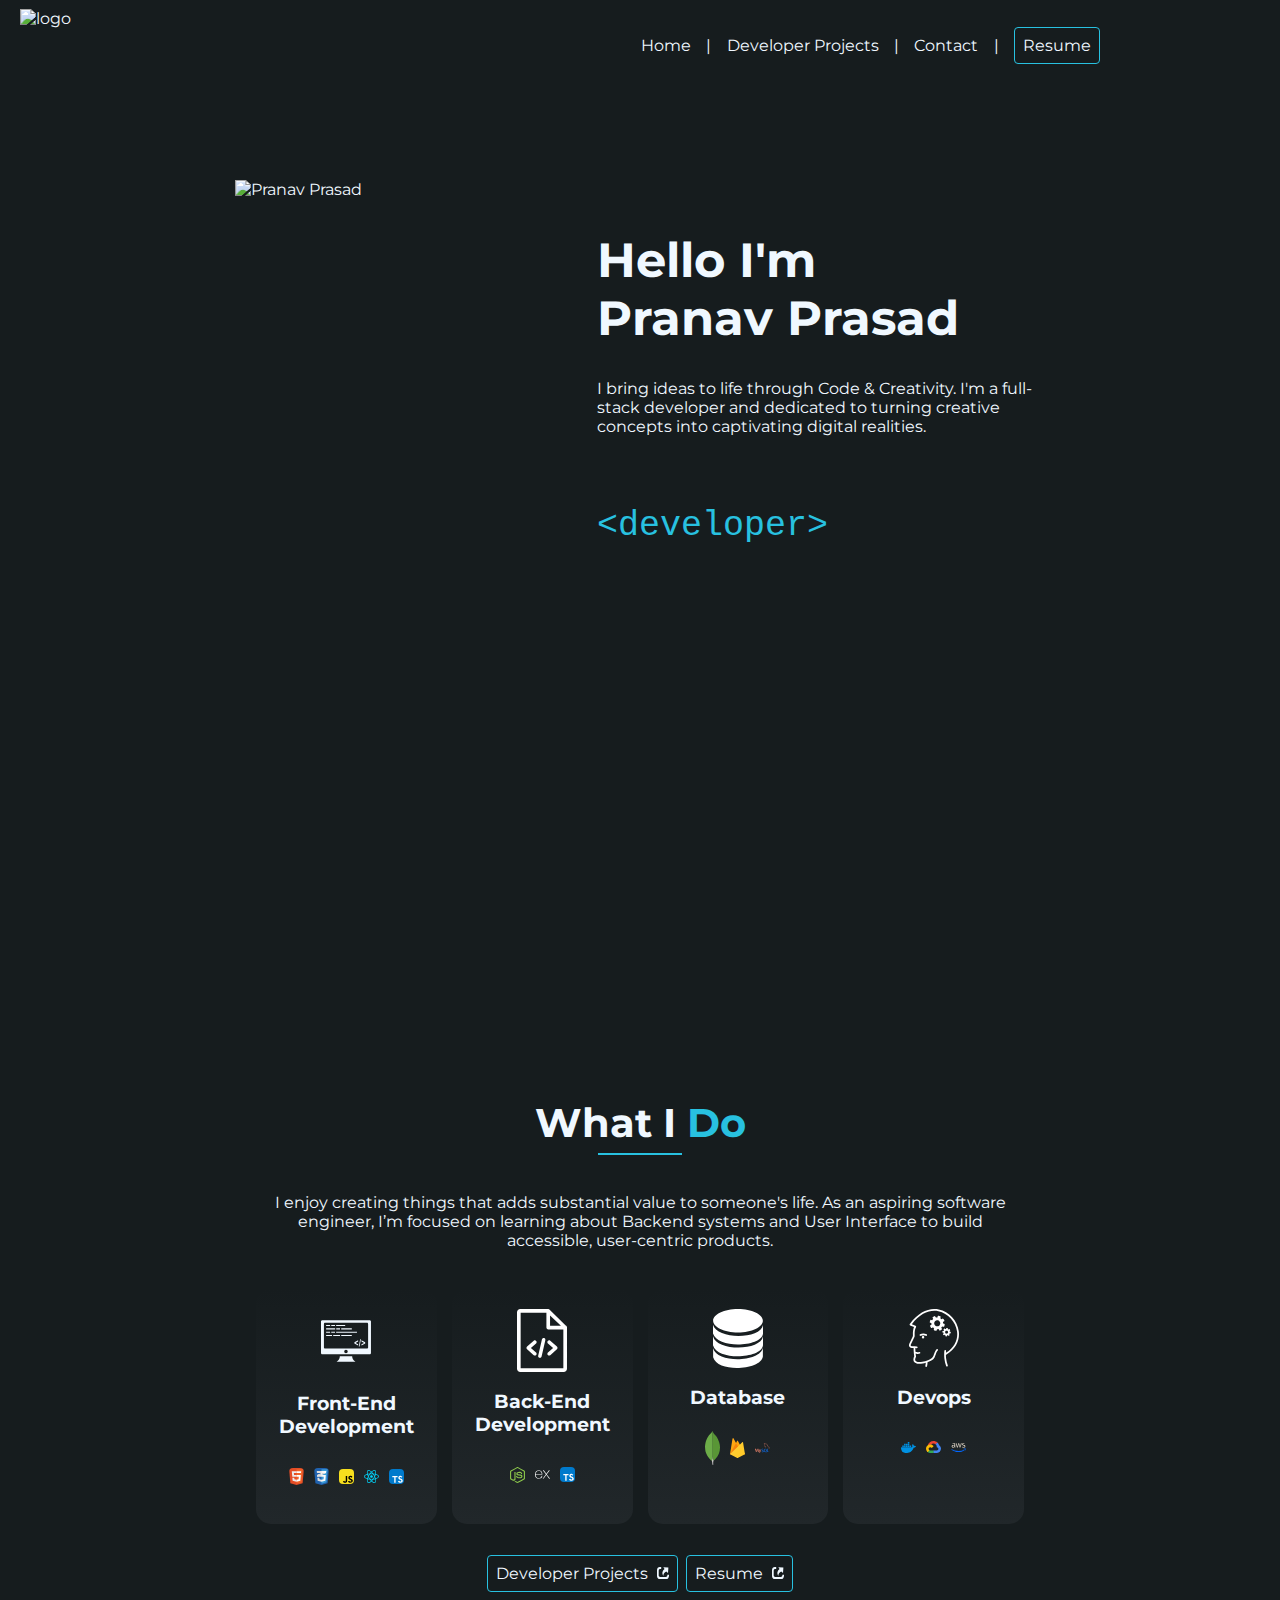
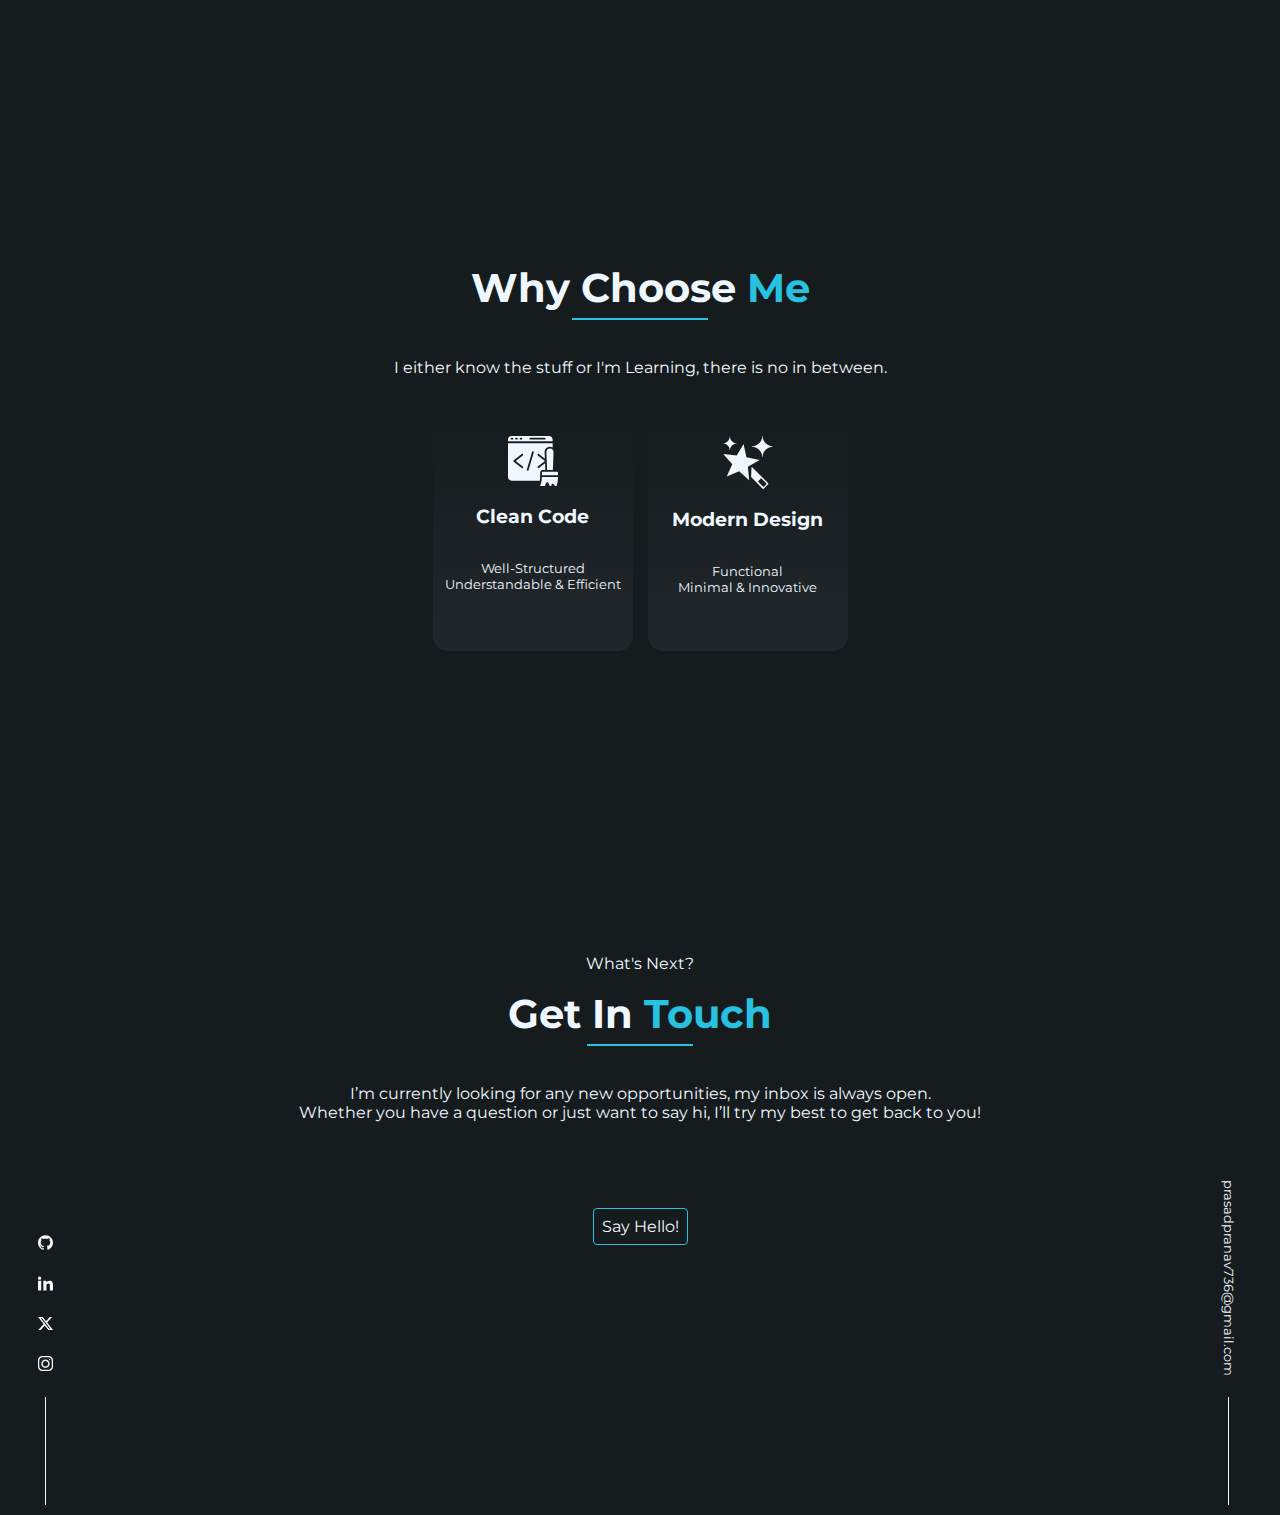
==== index.html @ 6277f0f4 "Initial commit" ====
<!DOCTYPE html>
<html lang="en">
<head>
    <meta charset="UTF-8">
    <meta name="viewport" content="width=device-width, initial-scale=1.0">
    <link rel="stylesheet" href="style.css">
    <link rel="icon" type="image/x-icon" href="Assets/favicon.ico">
    <link rel="preconnect" href="https://fonts.googleapis.com">
<link href="https://fonts.googleapis.com/css2?family=Dancing+Script:wght@400;700&family=Montserrat:wght@200;400;500;700;800;900&display=swap" rel="stylesheet">
    <title>Pranav's Portfolio</title>
</head>
<body>
    <header class="navbar" id="navbar">
        <a  href="index.html"><img class="logo" src="Assets/favicon.ico" alt="logo"></a>                   
        <ul class="headerItems desktop">
            <a href="index.html">
                <li>Home</li></a>
            <li class="slash">|</li>
            <a href="DeveloperProject.html">
                <li>Developer Projects</li></a>
            <li class="slash">|</li>
            <a href="#getInTouch">
                <li>Contact</li></a>
            <li class="slash">|</li>
            <button class="resume" id="navResume" onclick="window.open('./Assets/my-resume.pdf')">Resume</button>
        </ul>    
        <div class="navbar mobile">
            <img id="hamburger " class="hamburger ham" hamburger src="Assets/hamburger.svg" >
            <img id="hamburger " class="hamburger cross" hamburger src="Assets/cross.svg" >
            <ul class="headerItemsMobile">
                <a href="index.html">
                    <li>Home</li></a>
                <li class="slash">|</li>
                <a href="DeveloperProject.html">
                    <li>Developer Projects</li></a>
                <li class="slash">|</li>
                <a href="#getInTouch">
                    <li>Contact</li></a>
                <li class="slash">|</li>
                <button class="resume" id="navResume" onclick="window.open('./Assets/my-resume.pdf')">Resume</button>
            </ul>
        </div>
    </header>
    <div class="hero">
        <div class="mainImage">
            <img src="Assets/profile-pic.jpg" alt="Pranav Prasad">
        </div>
        <div class="heroText">
            <br><h1><span id="intro">Hello I'm</span><br>Pranav Prasad</h1><p>I bring ideas to life through Code & Creativity. I'm a full-stack developer and dedicated to turning creative concepts into captivating digital realities.</p><br><br>
            <p id="devAndDesign"> <span id="code"> &ltdeveloper&gt</span></p>
        </div>        
    </div>
    <div id="bodytag" class="servicesContainer">
        <div class="services">
            <h1 class="whatIDo">What I <span>Do</span></h1>
            <p>I enjoy creating things that adds substantial value to someone's life. As an aspiring software engineer, I’m focused on learning about Backend systems and User Interface to build accessible, user-centric products.</p>
            <div class="servicesBox">
                <div class="darkBox">
                    <img src="Assets/frontend.svg" class="frontend-icon">
                    <h3>Front-End Development</h3>
                    <div class="icons">
                        <img src="Assets/html.svg">
                        <img src="Assets/css.svg">
                        <img src="Assets/js.svg">
                        <img src="Assets/reactjs.svg">
                        <img src="Assets/typescript.svg">
                    </div>
                </div>
                <div class="darkBox">
                    <img src="Assets/backend.svg" class="icon-filter">
                    <h3>Back-End Development</h2>
                    <div class="icons">
                        <img src="Assets/nodejs-icon.svg">
                        <img src="Assets/expressjs-icon.svg" class="icon-filter">
                        <img src="Assets/typescript.svg">
                    </div>
                </div>
                <div class="darkBox">
                    <img src="Assets/database.svg" class="icon-filter">
                    <h3>Database</h2>
                    <div class="icons">        
                        <img src="Assets/mongodb-icon.svg">
                        <img src="Assets/firebase-icon.svg">
                        <img src="Assets/mysql-icon.svg" class="icon-filter">
                    </div>
                </div>
                <div class="darkBox" id="blockchain">
                    <img src="Assets/dev.svg" class="icon-filter">
                    <h3>Devops</h2>
                        <div class="icons">
                            <img src="Assets/docker-icon.svg">
                            <img src="Assets/google-cloud-icon.svg">
                            <img src="Assets/aws-icon.svg" class="icon-filter">
                        </div>
                    </div>
                </div>
            <ul class="seeProjects">
                <a href="DeveloperProject.html"><button class="resume">Developer Projects <img src="Assets/openlink.svg"></button></a>
                <a><button class="resume" onclick="window.open('./Assets/my-resume.pdf')">Resume <img src="Assets/openlink.svg"></button></a>
            </ul>
        </div>
    </div>
    <div class="chooseMe">
        <div class="services">
            <h1 class="whatIDo">Why Choose <span>Me</span></h1>
            <p class="ChoosePara">I either know the stuff or I'm Learning, there is no in between.</p>
            <div class="servicesBox">
                <div class="darkBox">
                    <img src="Assets/cleanCode.svg">
                    <h3>Clean Code</h3>
                    <p>Well-Structured<br> Understandable & Efficient</p>
                </div>
                <div class="darkBox">
                    <img src="Assets/modernDesign.svg">
                    <h3>Modern Design</h2>
                    <p>Functional<br>Minimal & Innovative</p>

                </div>

            </div>
        </div>
    </div>
    <div class="getInTouch">
        <div class="services">
            <p id="getInTouch" name="getInTouch">What's Next?</p>
            <h1 class="whatIDo" >Get In <span>Touch</span></h1>
            <p>I’m currently looking for any new opportunities, my inbox is always open.<br> Whether you have a question or just want to say hi, I’ll try my best to get back to you!</p>
            <a href="mailto:prasadpranav736@gmail.com" target="_blank"><button class="resume" id="helloBtn">Say Hello!</button></a>
                <!-- <div class="developed">Copied with ❣️ by Pranav Prasad</div> -->

        </div>

        
    <div class="socials">
        <div class="socialIcons">
            <a href="https://github.com/pranav-prasad16" target="_blank"><img src="Assets/github.svg"></a>
            <a href="https://www.linkedin.com/in/pranav-prasad-90b084252/" target="_blank"><img src="Assets/linkedin.svg"></a>
            <a href="https://twitter.com/PranavP_16" target="_blank"><img src="Assets/x-icon.svg"></a>
            <a href="https://www.instagram.com/pranav_736/" target="_blank"><img src="Assets/instagram.svg"></a>
            <div class="vLine"></div>
        </div>
        <div class="mail">
            <p id="mail">prasadpranav736@gmail.com</p>
            <div class="vLine"></div>
        </div>
    </div>
    </div>
    <script src="app.js"></script>
</body>
</html>
---- style.css ----
* {
  font-family: 'Montserrat', sans-serif, monospace, 'Dancing Script', cursive;
  color: aliceblue;
  transition: 0.2s cubic-bezier(0.43, 0.28, 0, 1.01);
}
html {
  scroll-behavior: smooth;
}
a {
  display: contents;
}
::-webkit-scrollbar {
  width: 6px;
}
::-webkit-scrollbar-track {
  background: var(--bgBolor);
}

::-webkit-scrollbar-thumb {
  background: #44535b;
  border-radius: 6px;
}

::-webkit-scrollbar-thumb:hover {
  background: #546a76;
}

::selection {
  background-color: var(--selectColor);
  color: aliceblue;
}
:root {
  --mainHeading: 40px;
  --subHeading: 35px;
  --smallFont: 16px;
  --themeColor: #28c1e0;
  --bgBolor: #161c1e;
  --boxColor: #21272a;
  --selectColor: #44535b;
  --hoverColor: #05333c;
}
h1 {
  font-size: var(--mainHeading);
}

body {
  background-color: var(--bgBolor);
  margin: 0;
  position: relative;
  overflow-x: hidden;
}
.navbar {
  width: 100%;
  height: 8vh;
  display: flex;
  justify-content: space-between;
  margin: 1vh 0 11vh 0px;
  /* padding: 0 20px 0 20px; */
}
.logo {
  width: 160px;
  cursor: pointer;
  padding: 0 0 0 20px;
}

ul {
  font-size: var(--smallFont);
  text-decoration: none;
  list-style: none;
  margin: 0;
  gap: 2%;
  padding: 0;
}
li {
  margin: 0;
  padding: 0;
  cursor: pointer;
  position: relative;
}
.resume {
  border: 1px solid var(--themeColor);
  border-radius: 4px;
  padding: 8px;
  background-color: var(--bgBolor);
  font-size: var(--smallFont);
  transition: 0.2s cubic-bezier(0.43, 0.28, 0, 1.01);
}
li:not(.slash, .resume)::after {
  content: '';
  position: absolute;
  bottom: -10px;
  height: 2px;
  width: 60%;
  left: -40%;
  background-color: var(--themeColor);
  border-radius: 50%;
  transition: 0.2s cubic-bezier(0.43, 0.28, 0, 1.01);
  transform: scaleX(0);
}
li:not(.slash):hover::after {
  transform: scaleX(1) translate(100%);
  color: var(--themeColor);
}
.resume:hover {
  background-color: var(--hoverColor);
}
.resume:not(#navResume):hover {
  transform: translateY(-3px);
}

#helloBtn {
  z-index: 1;
  margin-top: 70px;
}
li:not(.slash):hover {
  color: var(--themeColor);
}
.slash {
  cursor: default;
  user-select: none;
}
.headerItems {
  width: 60%;
  height: 100%;
  display: flex;
  justify-content: center;
  align-items: center;
  padding-right: 2%;
}

.hero {
  height: 72vh;
  width: 100vw;
  display: flex;
  justify-content: space-evenly;
  margin: 0 0 8vh 0;
}

.mainImage img {
  width: 330px;
  transition: 0.4s cubic-bezier(0.43, 0.28, 0, 1.01);
}
/* .mainImage {
position: relative;
} */

.mainImage img:hover {
  content: url('Assets/profile-pic.jpg');
  /* opacity: 0; */
  transform: scale(1.03);
  cursor: pointer;
}
.heroText {
  width: 35%;
}

/* #name {
    position: relative;
} */

#code {
  font-family: monospace;
  font-size: var(--subHeading);
  color: var(--themeColor);
}
#creativity {
  font-family: Dancing Script;
  font-size: calc(var(--subHeading) * 1.2);
  color: var(--themeColor);
}
.companiesPanel {
  height: 200px;
  width: 100vw;
  background: linear-gradient(to right, var(--boxColor), var(--hoverColor));
  display: flex;
  justify-content: center;
  align-items: center;
}
.slideWrap {
  height: 22%;
  width: 80vw;
  display: flex;
  justify-content: center;
  align-items: center;

  /* overflow: auto; */
  /* scroll-snap-type: x mandatory; */
}

.slider {
  height: 100%;
  width: 80vw;
  display: flex;
  justify-content: space-evenly;
  align-items: center;
  /* scroll-snap-align: start;
    object-fit: cover; */
}
.moreHeight {
  height: 200%;
}
.square {
  height: 130%;
}
.slider img:not(.moreHeight, .square),
.slide2 img:not(.moreHeight, .square) {
  height: 100%;
}
.slider2 {
  display: none;
}

.servicesContainer,
.chooseMe,
.getInTouch {
  height: 65vh;
  width: 100vw;
  display: flex;
  justify-content: center;
  align-items: center;
  padding: 20vh 0 0 0;
}
.getInTouch {
  padding-top: 10vh;
  margin-bottom: 10px;
}
.whatIDo {
  margin: 0;
  padding: 0;
  cursor: pointer;
  position: relative;
  top: 0;
  margin-bottom: 30px;
}
.whatIDo::after {
  content: '';
  position: absolute;
  bottom: -8px;
  height: 2px;
  width: 40%;
  left: 30%;
  background-color: var(--themeColor);
}
.services {
  height: 550px;
  width: 60vw;
  text-align: center;
  display: flex;
  flex-direction: column;
  align-items: center;
  margin: 0 auto;
  padding: 0;
}
/* .chooseMe .services{
    height: 450px;

} */

.services span {
  color: var(--themeColor);
}
.servicesBox {
  height: 35%;
  width: 100%;
  padding: 5vh 0 5vh 0;
  display: flex;
  justify-content: center;
  align-items: center;
  gap: 15px;
}
.darkBox {
  height: 200px;
  width: 180px;
  background: linear-gradient(0deg, var(--boxColor), transparent);

  display: flex;
  flex-direction: column;
  align-items: center;
  border-radius: 15px;
  padding: 20px 10px 15px;
  transition: 0.2s cubic-bezier(0.43, 0.28, 0, 1.01);
  cursor: default;
}
.darkBox p {
  font-size: small;
}
.darkBox:hover {
  background-color: var(--hoverColor);
}

.servicesBox img {
  width: 50px;
}
.icons {
  height: 20%;
  width: 80%;
  display: flex;
  justify-content: center;
  align-items: center;
}
.icons img {
  width: 15px;
  border-radius: 4px;
  /* border: 1px solid rgb(18, 117, 132); */
  margin: 5px;
}
.icon-filter {
  filter: invert(100%);
}
#blockchain {
  position: relative;
}
#early {
  position: absolute;
  bottom: 0px;
  right: 10px;
  color: var(--themeColor);
  font-size: x-small;
  cursor: default;
}
.seeProjects {
  height: 50px;
  width: 50%;
  display: flex;
  justify-content: center;
  align-items: center;
}
.seeProjects img {
  width: 12px;
  margin-left: 5px;
}
.chooseMe {
  background-color: var(--bgBolor);
}
.socials {
  height: 30vh;
  width: 100%;
  position: absolute;
  bottom: 0;
}
.socialIcons {
  height: 100%;
  position: absolute;
  left: 3vw;
  display: flex;
  flex-direction: column;
  justify-content: space-between;
  align-items: center;
}
.mail {
  height: 100%;
  position: absolute;
  right: 4vw;
  display: flex;
  flex-direction: column;
  justify-content: end;
  align-items: end;
}
.socialIcons img {
  width: 15px;
}
#mail {
  transform-origin: 100% 50%;
  transform: rotate(90deg);
  font-size: small;
  cursor: vertical-text;
}
.vLine {
  height: 40%;
  width: 1px;
  background-color: aliceblue;
}
.developed {
  position: absolute;
  bottom: 0;
  font-size: small;
}
@media only screen and (min-width: 600px) {
  .heroText h1 {
    font-size: calc(var(--mainHeading) * 1.2);
  }
  .navbar.mobile {
    display: none;
  }
  .frontend-icon {
    max-width: auto;
    height: 4rem;
  }
}
@media only screen and (max-width: 600px) {
  :root {
    --mainHeading: 32px;
    --subHeading: 25px;
    --smallFont: 15px;
  }
  p {
    font-size: small;
  }
  #devAndDesign {
    margin: -20px 0 35px 0;
  }
  .hero {
    flex-direction: column;
    justify-content: space-around;
    align-items: center;
    position: relative;
    /* margin: 0 0 8vh 0; */
  }
  .mainImage img {
    width: 200px;
  }
  .heroText {
    width: 90%;
    height: 80%;
    text-align: center;
  }
  .companiesPanel {
    height: 150px;
  }
  .slideWrap {
    margin-top: -20px;
  }
  .slider {
    flex-wrap: wrap;
    gap: 10px;
  }
  .moreHeight {
    height: 90%;
  }
  .square {
    height: 80%;
  }
  .slider img:not(.moreHeight, .square),
  .slide2 img:not(.moreHeight, .square) {
    height: 70%;
  }

  .servicesBox img {
    width: 35px;
  }
  .icons img {
    width: 15px;
  }
  h3 {
    font-size: medium;
  }
  .servicesContainer {
    height: 900px;
    /* margin-top: 150px; */
    padding-top: 160px;
  }
  .services {
    height: 100%;
    width: 75vw;
  }
  .servicesBox {
    height: 50%;
    width: 80%;
    flex-direction: column;
    justify-content: center;
    align-items: center;
    padding: 10rem 0;
  }
  .darkBox {
    height: 150px;
    width: 100%;
  }
  .seeProjects {
    width: 130%;
  }
  .chooseMe {
    padding: 5rem 0;
  }
  .ChoosePara {
    margin-bottom: 70px;
  }
  .whatIDo {
    margin-bottom: 10px;
  }
  .getInTouch {
    padding-top: 160px;
  }
  .headerItems.desktop {
    display: none;
  }
  .headerItemsMobile {
    position: fixed;
    top: -7px;
    right: 0px;
    padding-top: 20px;
    width: 100%;
    height: 100vh;
    display: flex;
    flex-direction: column;
    justify-content: center;
    align-items: center;
    font-size: medium;
    background-color: #05333c;
    overflow: hidden;
    z-index: 2;
    transition: 0.4s cubic-bezier(0.43, 0.28, 0, 1.01);
    transform: translateX(100%);
  }
  .headerItemsMobile.open {
    transform: translateX(0);
  }
  .slash {
    display: none;
  }
  .hamburger {
    position: absolute;
    top: 20px;
    right: 10px;
    width: 20px;
    z-index: 3;
    display: none;
  }
  .hamburger.cross {
    position: fixed;
    display: none;
    width: 24px;
  }
  .logo {
    width: 130px;
  }
}
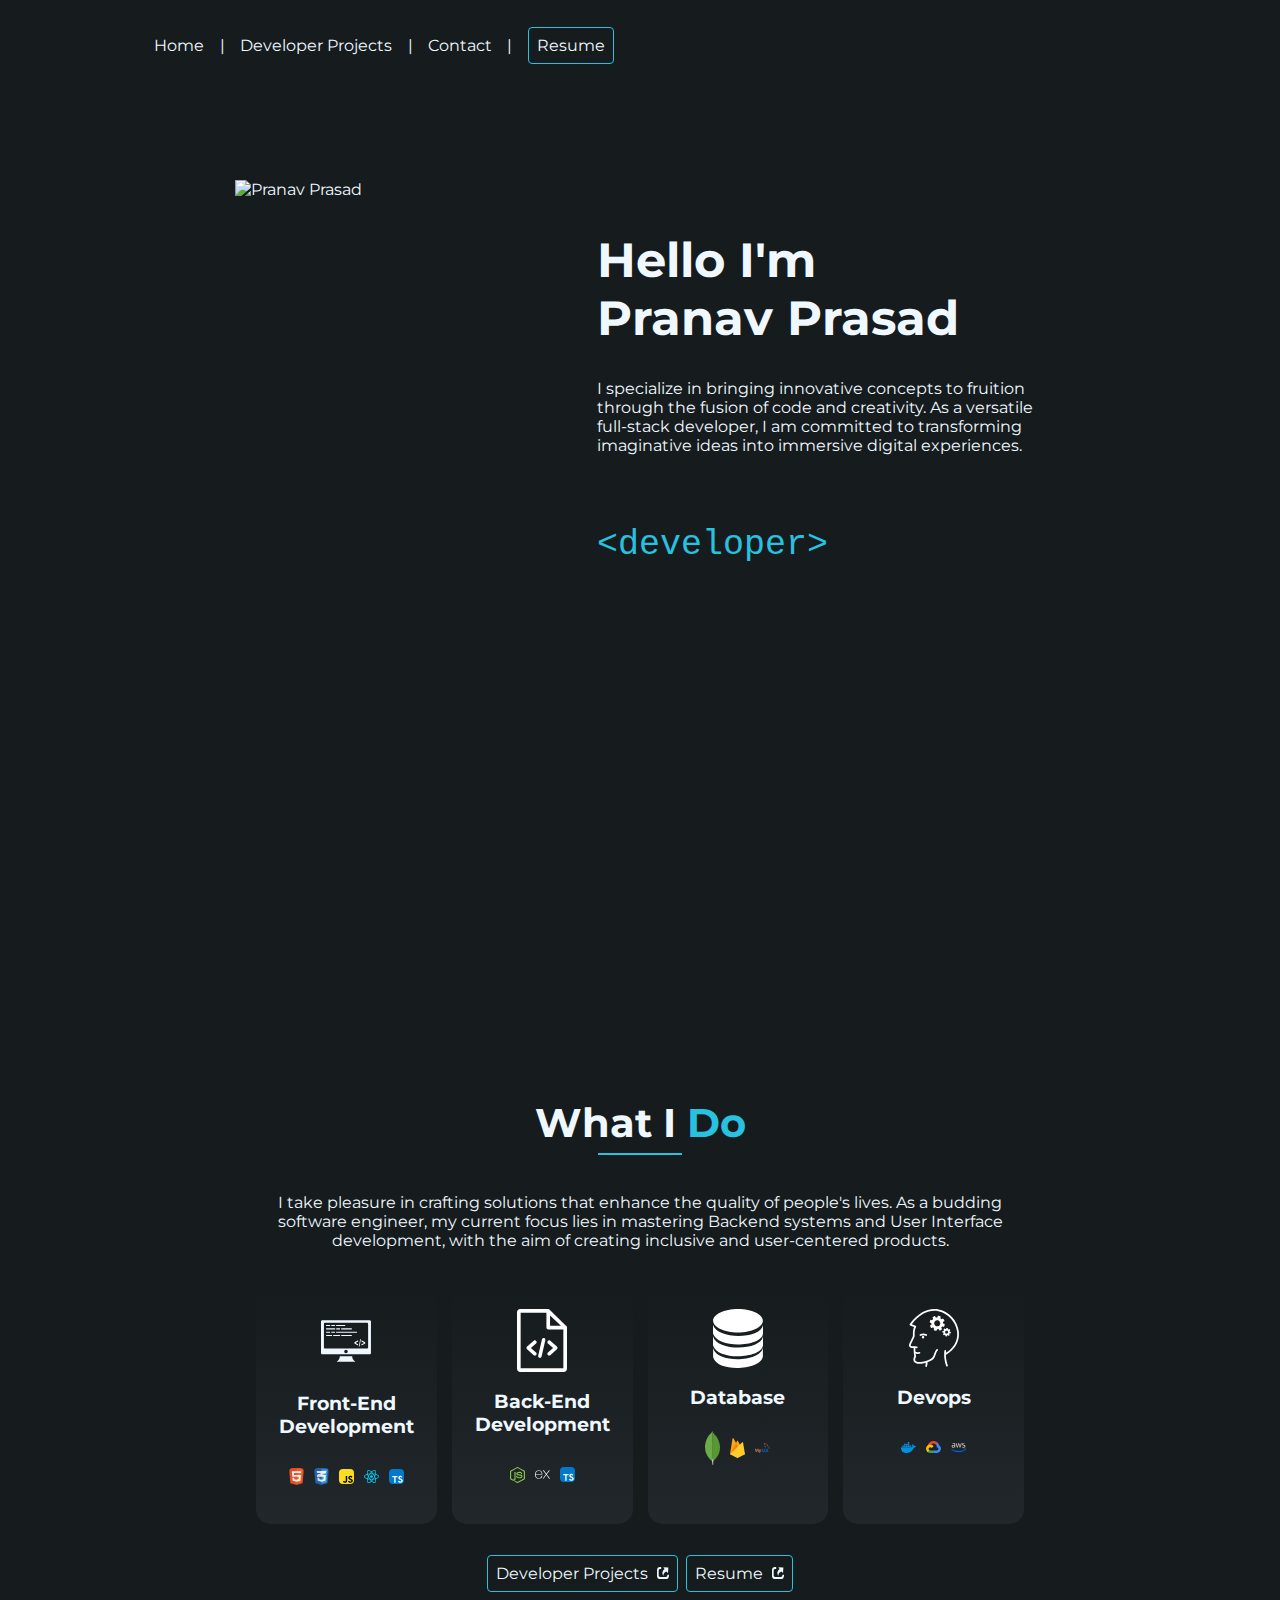
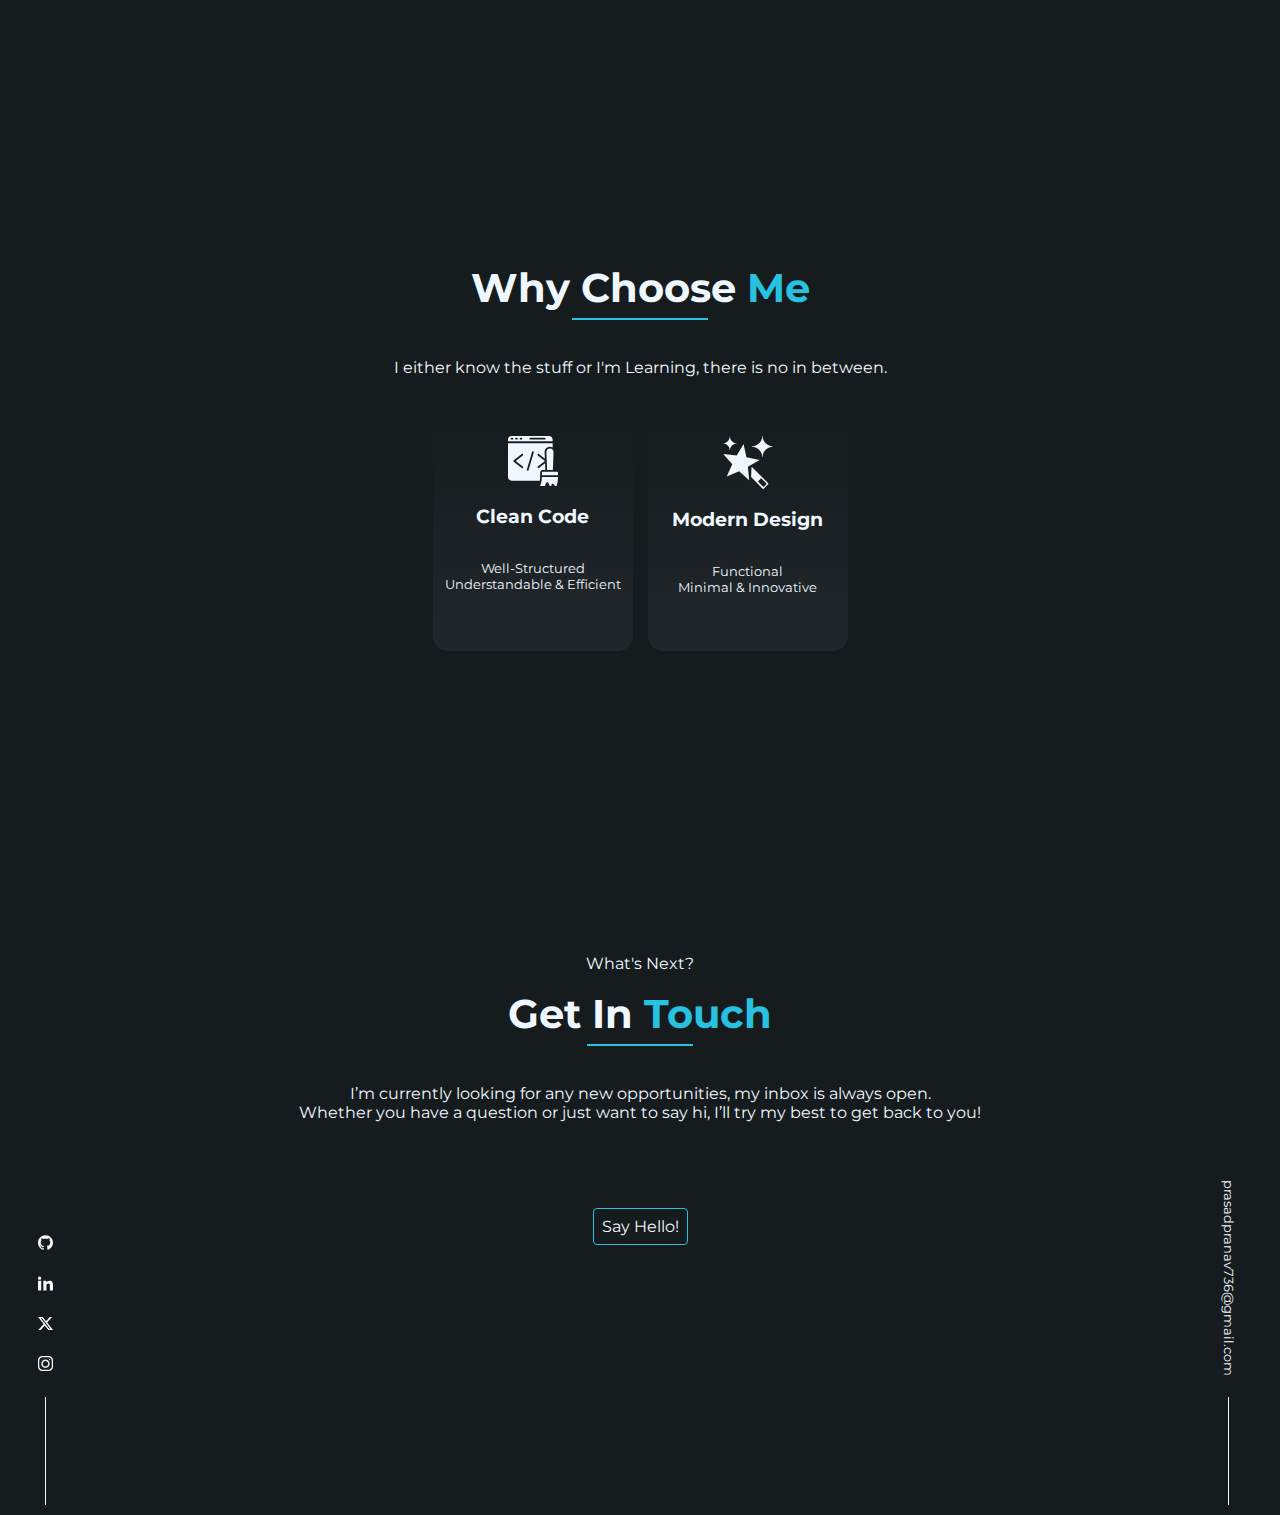
==== commit cedc91a1: "text changed" ====
--- a/index.html
+++ b/index.html
@@ -11,7 +11,7 @@
 </head>
 <body>
     <header class="navbar" id="navbar">
-        <a  href="index.html"><img class="logo" src="Assets/favicon.ico" alt="logo"></a>                   
+        <!-- <a  href="index.html"><img class="logo" src="Assets/favicon.ico" alt="logo"></a>                    -->
         <ul class="headerItems desktop">
             <a href="index.html">
                 <li>Home</li></a>
@@ -46,14 +46,14 @@
             <img src="Assets/profile-pic.jpg" alt="Pranav Prasad">
         </div>
         <div class="heroText">
-            <br><h1><span id="intro">Hello I'm</span><br>Pranav Prasad</h1><p>I bring ideas to life through Code & Creativity. I'm a full-stack developer and dedicated to turning creative concepts into captivating digital realities.</p><br><br>
+            <br><h1><span id="intro">Hello I'm</span><br>Pranav Prasad</h1><p>I specialize in bringing innovative concepts to fruition through the fusion of code and creativity. As a versatile full-stack developer, I am committed to transforming imaginative ideas into immersive digital experiences.</p><br><br>
             <p id="devAndDesign"> <span id="code"> &ltdeveloper&gt</span></p>
         </div>        
     </div>
     <div id="bodytag" class="servicesContainer">
         <div class="services">
             <h1 class="whatIDo">What I <span>Do</span></h1>
-            <p>I enjoy creating things that adds substantial value to someone's life. As an aspiring software engineer, I’m focused on learning about Backend systems and User Interface to build accessible, user-centric products.</p>
+            <p>I take pleasure in crafting solutions that enhance the quality of people's lives. As a budding software engineer, my current focus lies in mastering Backend systems and User Interface development, with the aim of creating inclusive and user-centered products.</p>
             <div class="servicesBox">
                 <div class="darkBox">
                     <img src="Assets/frontend.svg" class="frontend-icon">
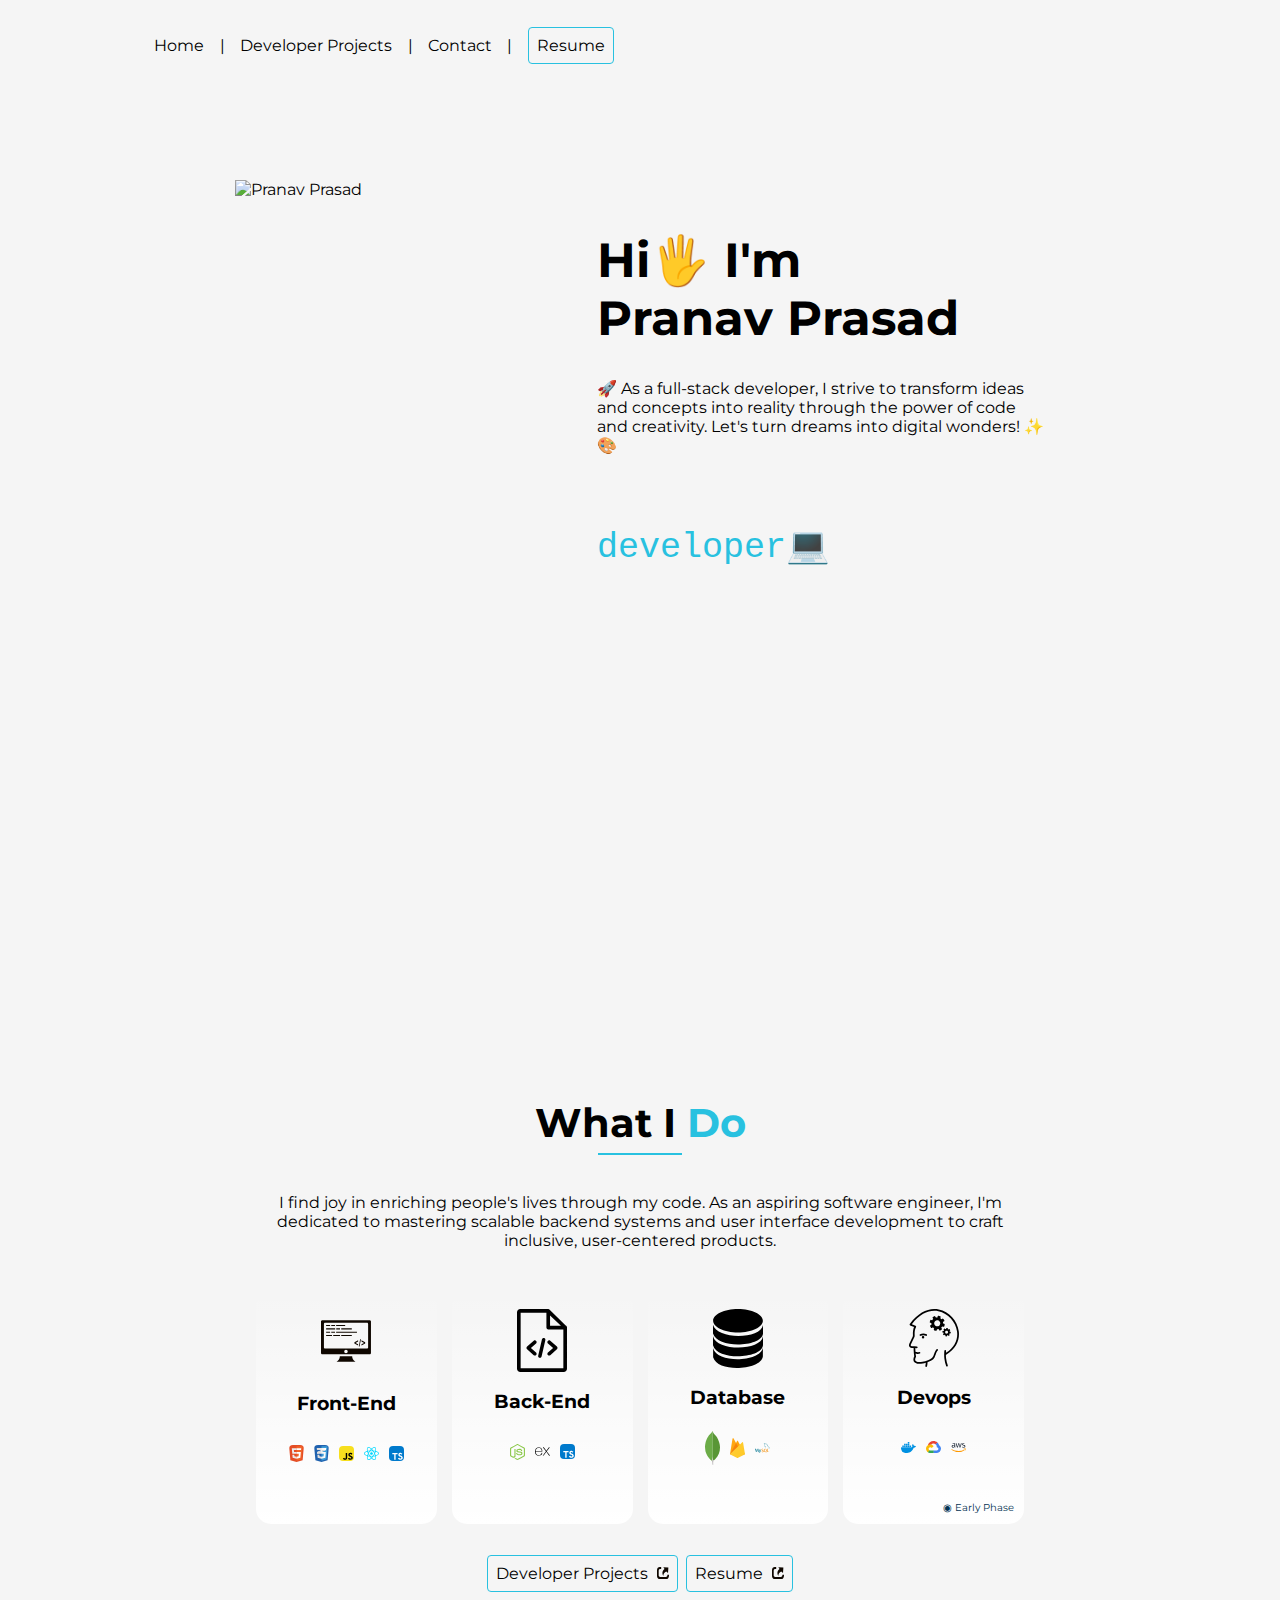
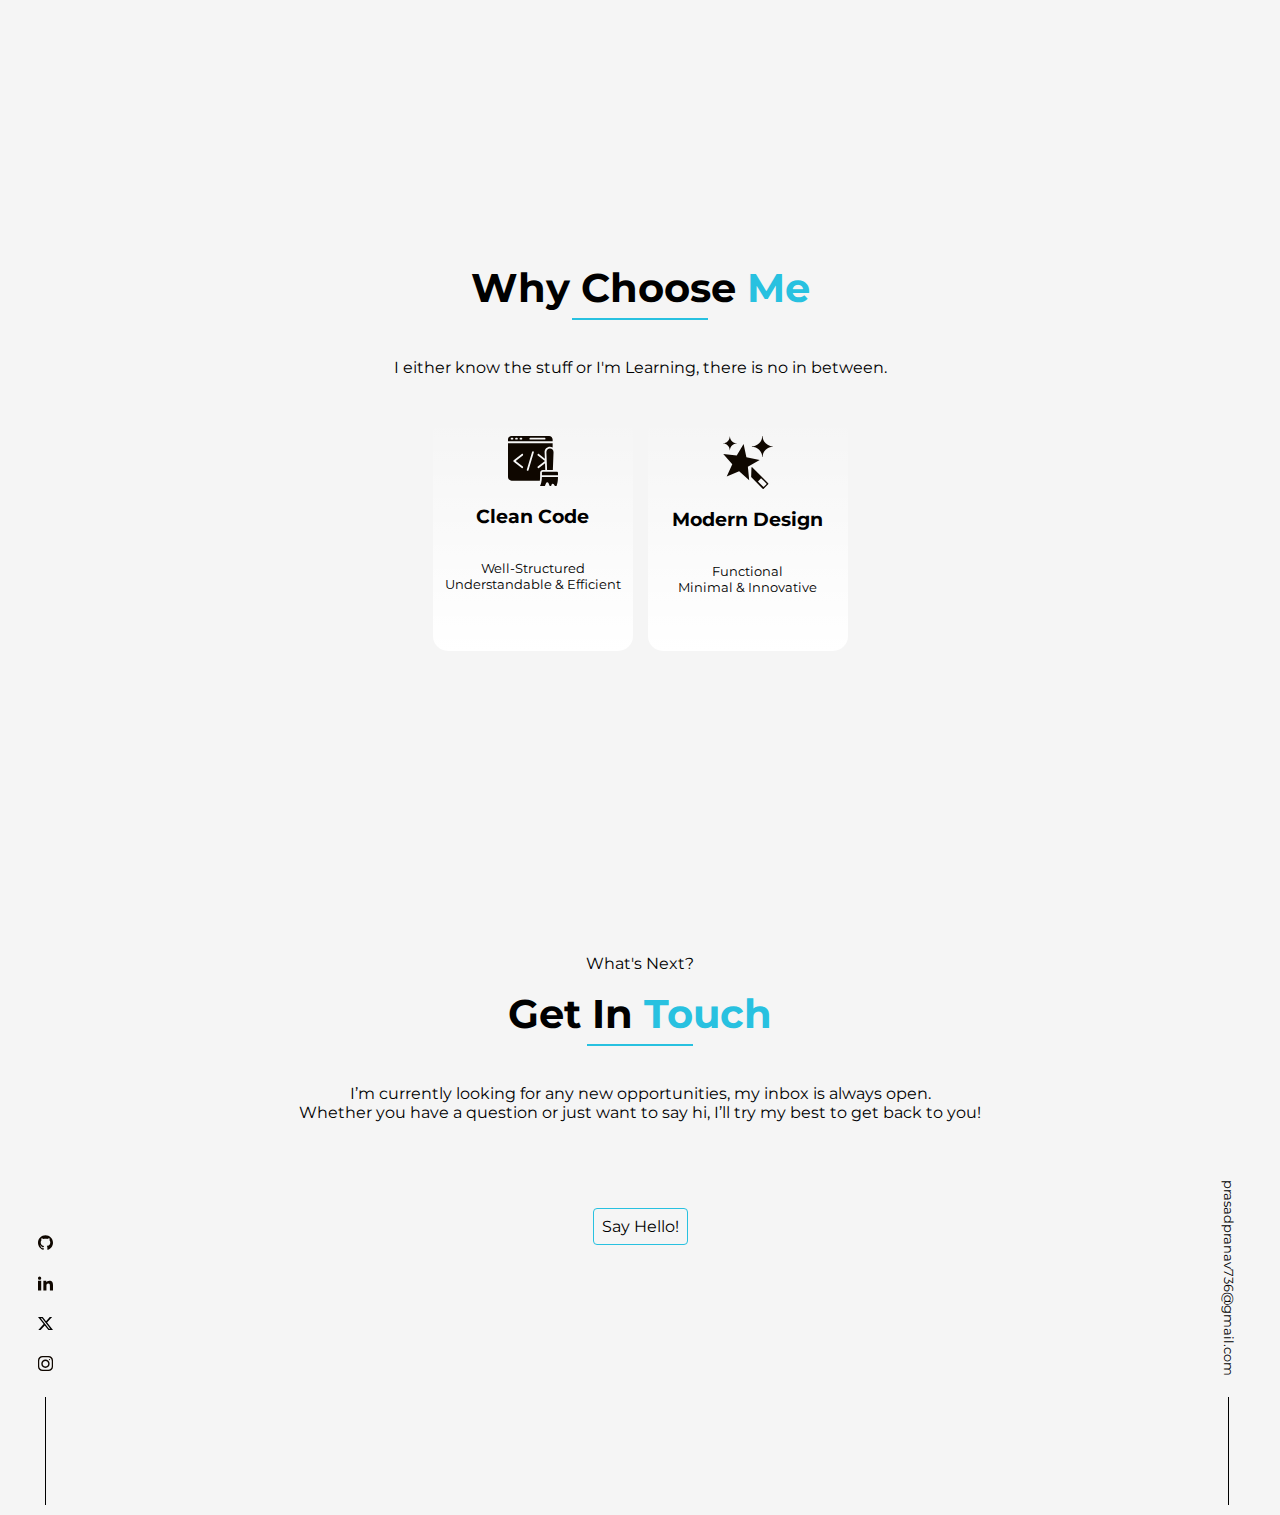
==== commit 66ea9067: "UI changed" ====
--- a/index.html
+++ b/index.html
@@ -25,8 +25,8 @@
             <button class="resume" id="navResume" onclick="window.open('./Assets/my-resume.pdf')">Resume</button>
         </ul>    
         <div class="navbar mobile">
-            <img id="hamburger " class="hamburger ham" hamburger src="Assets/hamburger.svg" >
-            <img id="hamburger " class="hamburger cross" hamburger src="Assets/cross.svg" >
+            <img id="hamburger " class="hamburger ham icon-filter" hamburger src="Assets/hamburger.svg" >
+            <img id="hamburger " class="hamburger cross icon-filter" hamburger src="Assets/cross.svg" >
             <ul class="headerItemsMobile">
                 <a href="index.html">
                     <li>Home</li></a>
@@ -46,18 +46,18 @@
             <img src="Assets/profile-pic.jpg" alt="Pranav Prasad">
         </div>
         <div class="heroText">
-            <br><h1><span id="intro">Hello I'm</span><br>Pranav Prasad</h1><p>I specialize in bringing innovative concepts to fruition through the fusion of code and creativity. As a versatile full-stack developer, I am committed to transforming imaginative ideas into immersive digital experiences.</p><br><br>
-            <p id="devAndDesign"> <span id="code"> &ltdeveloper&gt</span></p>
+            <br><h1><span id="intro">Hi🖐 I'm</span><br>Pranav Prasad</h1><p>🚀 As a full-stack developer, I strive to transform ideas and concepts into reality through the power of code and creativity. Let's turn dreams into digital wonders! ✨🎨</p><br><br>
+            <p id="devAndDesign"> <span id="code"> developer💻</span></p>
         </div>        
     </div>
     <div id="bodytag" class="servicesContainer">
         <div class="services">
             <h1 class="whatIDo">What I <span>Do</span></h1>
-            <p>I take pleasure in crafting solutions that enhance the quality of people's lives. As a budding software engineer, my current focus lies in mastering Backend systems and User Interface development, with the aim of creating inclusive and user-centered products.</p>
+            <p>I find joy in enriching people's lives through my code. As an aspiring software engineer, I'm dedicated to mastering scalable backend systems and user interface development to craft inclusive, user-centered products.</p>
             <div class="servicesBox">
-                <div class="darkBox">
-                    <img src="Assets/frontend.svg" class="frontend-icon">
-                    <h3>Front-End Development</h3>
+                <div class="box">
+                    <img src="Assets/frontend.svg" class="frontend-icon icon-filter">
+                    <h3>Front-End</h3>
                     <div class="icons">
                         <img src="Assets/html.svg">
                         <img src="Assets/css.svg">
@@ -66,37 +66,38 @@
                         <img src="Assets/typescript.svg">
                     </div>
                 </div>
-                <div class="darkBox">
-                    <img src="Assets/backend.svg" class="icon-filter">
-                    <h3>Back-End Development</h2>
+                <div class="box">
+                    <img src="Assets/backend.svg">
+                    <h3>Back-End</h2>
                     <div class="icons">
                         <img src="Assets/nodejs-icon.svg">
-                        <img src="Assets/expressjs-icon.svg" class="icon-filter">
+                        <img src="Assets/expressjs-icon.svg">
                         <img src="Assets/typescript.svg">
                     </div>
                 </div>
-                <div class="darkBox">
-                    <img src="Assets/database.svg" class="icon-filter">
+                <div class="box">
+                    <img src="Assets/database.svg">
                     <h3>Database</h2>
                     <div class="icons">        
                         <img src="Assets/mongodb-icon.svg">
                         <img src="Assets/firebase-icon.svg">
-                        <img src="Assets/mysql-icon.svg" class="icon-filter">
+                        <img src="Assets/mysql-icon.svg">
                     </div>
                 </div>
-                <div class="darkBox" id="blockchain">
-                    <img src="Assets/dev.svg" class="icon-filter">
+                <div class="box" id="blockchain">
+                    <p id="early">◉ Early Phase</p>
+                    <img src="Assets/dev.svg">
                     <h3>Devops</h2>
                         <div class="icons">
                             <img src="Assets/docker-icon.svg">
                             <img src="Assets/google-cloud-icon.svg">
-                            <img src="Assets/aws-icon.svg" class="icon-filter">
+                            <img src="Assets/aws-icon.svg">
                         </div>
                     </div>
                 </div>
             <ul class="seeProjects">
-                <a href="DeveloperProject.html"><button class="resume">Developer Projects <img src="Assets/openlink.svg"></button></a>
-                <a><button class="resume" onclick="window.open('./Assets/my-resume.pdf')">Resume <img src="Assets/openlink.svg"></button></a>
+                <a href="DeveloperProject.html"><button class="resume">Developer Projects <img src="Assets/openlink.svg" class="icon-filter"></button></a>
+                <a><button class="resume" onclick="window.open('./Assets/my-resume.pdf')">Resume <img src="Assets/openlink.svg" class="icon-filter"></button></a>
             </ul>
         </div>
     </div>
@@ -105,13 +106,13 @@
             <h1 class="whatIDo">Why Choose <span>Me</span></h1>
             <p class="ChoosePara">I either know the stuff or I'm Learning, there is no in between.</p>
             <div class="servicesBox">
-                <div class="darkBox">
-                    <img src="Assets/cleanCode.svg">
+                <div class="box">
+                    <img src="Assets/cleanCode.svg" class="icon-filter">
                     <h3>Clean Code</h3>
                     <p>Well-Structured<br> Understandable & Efficient</p>
                 </div>
-                <div class="darkBox">
-                    <img src="Assets/modernDesign.svg">
+                <div class="box">
+                    <img src="Assets/modernDesign.svg" class="icon-filter">
                     <h3>Modern Design</h2>
                     <p>Functional<br>Minimal & Innovative</p>
 
@@ -133,10 +134,10 @@
         
     <div class="socials">
         <div class="socialIcons">
-            <a href="https://github.com/pranav-prasad16" target="_blank"><img src="Assets/github.svg"></a>
-            <a href="https://www.linkedin.com/in/pranav-prasad-90b084252/" target="_blank"><img src="Assets/linkedin.svg"></a>
-            <a href="https://twitter.com/PranavP_16" target="_blank"><img src="Assets/x-icon.svg"></a>
-            <a href="https://www.instagram.com/pranav_736/" target="_blank"><img src="Assets/instagram.svg"></a>
+            <a href="https://github.com/pranav-prasad16" target="_blank"><img src="Assets/github.svg" class="icon-filter"></a>
+            <a href="https://www.linkedin.com/in/pranav-prasad-90b084252/" target="_blank"><img src="Assets/linkedin.svg" class="icon-filter"></a>
+            <a href="https://twitter.com/PranavP_16" target="_blank"><img src="Assets/x-icon.svg" class="icon-filter"></a>
+            <a href="https://www.instagram.com/pranav_736/" target="_blank"><img src="Assets/instagram.svg" class="icon-filter"></a>
             <div class="vLine"></div>
         </div>
         <div class="mail">
--- a/style.css
+++ b/style.css
@@ -1,6 +1,6 @@
 * {
   font-family: 'Montserrat', sans-serif, monospace, 'Dancing Script', cursive;
-  color: aliceblue;
+  color: var(--fontColor);
   transition: 0.2s cubic-bezier(0.43, 0.28, 0, 1.01);
 }
 html {
@@ -34,10 +34,13 @@
   --subHeading: 35px;
   --smallFont: 16px;
   --themeColor: #28c1e0;
-  --bgBolor: #161c1e;
-  --boxColor: #21272a;
+  --bgBolor: #f5f5f5;
+  --boxColor: #ffffff;
   --selectColor: #44535b;
-  --hoverColor: #05333c;
+  --hoverColor: #76dbf0;
+  --bgNavMobile: #aaeaf7;
+  --vlineColor: #000000;
+  --fontColor: #000000;
 }
 h1 {
   font-size: var(--mainHeading);
@@ -268,7 +271,7 @@
   align-items: center;
   gap: 15px;
 }
-.darkBox {
+.box {
   height: 200px;
   width: 180px;
   background: linear-gradient(0deg, var(--boxColor), transparent);
@@ -281,10 +284,10 @@
   transition: 0.2s cubic-bezier(0.43, 0.28, 0, 1.01);
   cursor: default;
 }
-.darkBox p {
+.box p {
   font-size: small;
 }
-.darkBox:hover {
+.box:hover {
   background-color: var(--hoverColor);
 }
 
@@ -314,7 +317,7 @@
   position: absolute;
   bottom: 0px;
   right: 10px;
-  color: var(--themeColor);
+  color: #023252;
   font-size: x-small;
   cursor: default;
 }
@@ -368,7 +371,7 @@
 .vLine {
   height: 40%;
   width: 1px;
-  background-color: aliceblue;
+  background-color: var(--vlineColor);
 }
 .developed {
   position: absolute;
@@ -461,7 +464,7 @@
     align-items: center;
     padding: 10rem 0;
   }
-  .darkBox {
+  .box {
     height: 150px;
     width: 100%;
   }
@@ -495,11 +498,14 @@
     justify-content: center;
     align-items: center;
     font-size: medium;
-    background-color: #05333c;
+    background-color: var(--bgNavMobile);
     overflow: hidden;
     z-index: 2;
     transition: 0.4s cubic-bezier(0.43, 0.28, 0, 1.01);
     transform: translateX(100%);
+  }
+  .headerItemsMobile .resume:hover {
+    background-color: var(--themeColor);
   }
   .headerItemsMobile.open {
     transform: translateX(0);
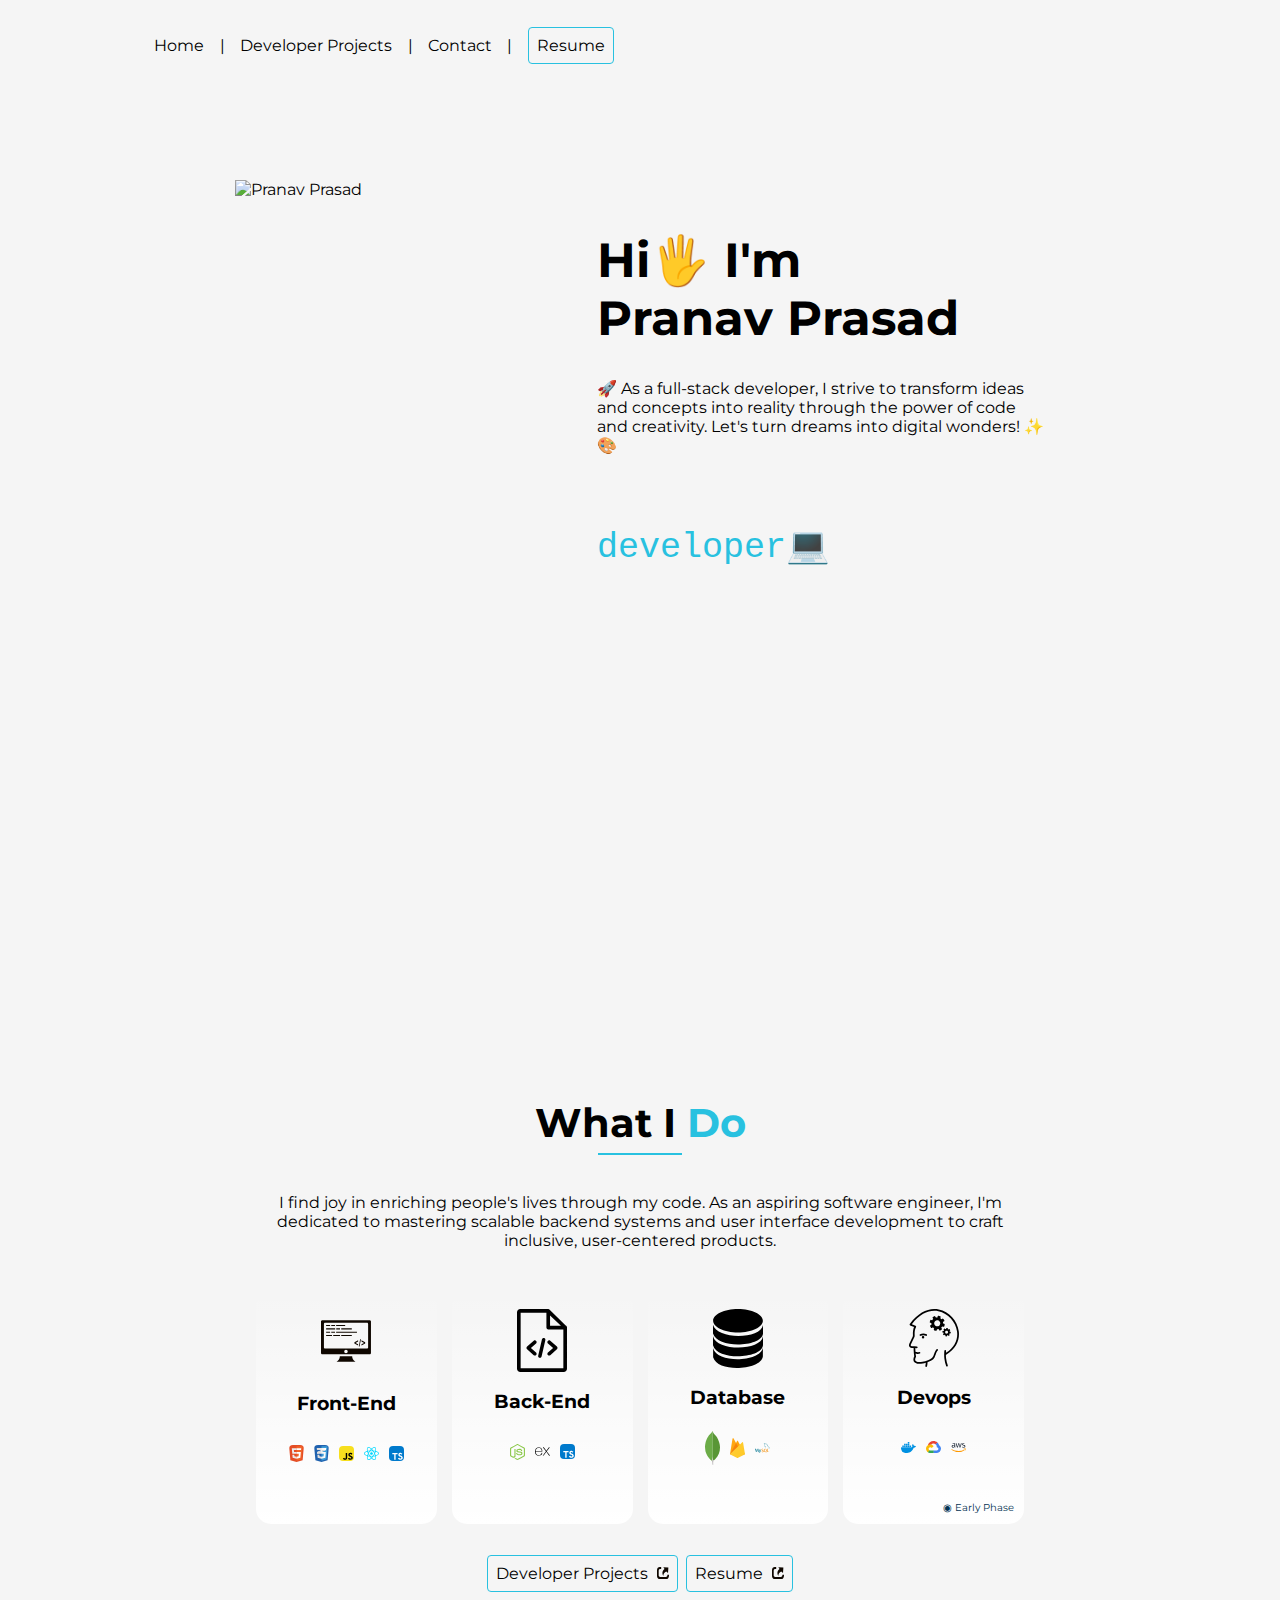
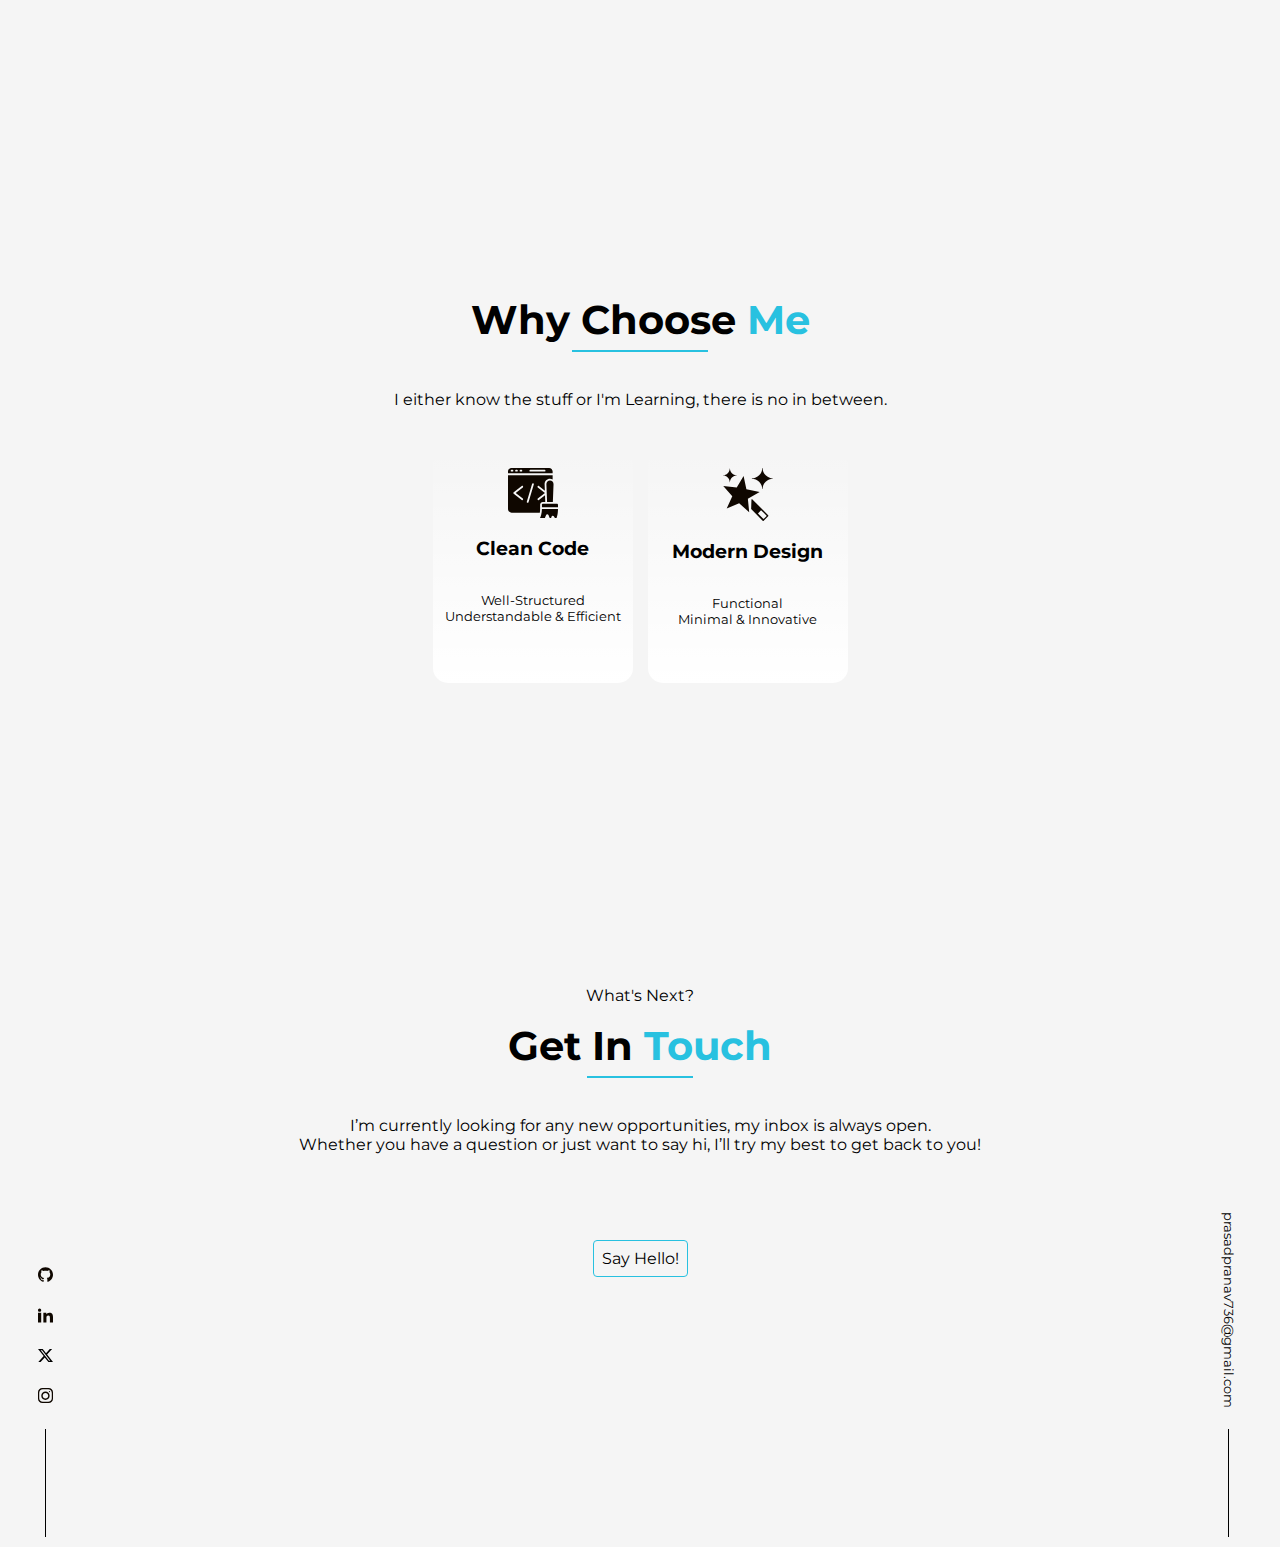
==== commit efbaca73: "new project and resume added" ====
--- a/index.html
+++ b/index.html
@@ -22,7 +22,7 @@
             <a href="#getInTouch">
                 <li>Contact</li></a>
             <li class="slash">|</li>
-            <button class="resume" id="navResume" onclick="window.open('./Assets/my-resume.pdf')">Resume</button>
+            <button class="resume" id="navResume" onclick="window.open('./Assets/pranav-resume.pdf')">Resume</button>
         </ul>    
         <div class="navbar mobile">
             <img id="hamburger " class="hamburger ham icon-filter" hamburger src="Assets/hamburger.svg" >
@@ -37,7 +37,7 @@
                 <a href="#getInTouch">
                     <li>Contact</li></a>
                 <li class="slash">|</li>
-                <button class="resume" id="navResume" onclick="window.open('./Assets/my-resume.pdf')">Resume</button>
+                <button class="resume" id="navResume" onclick="window.open('./Assets/pranav-resume.pdf')">Resume</button>
             </ul>
         </div>
     </header>
@@ -97,7 +97,7 @@
                 </div>
             <ul class="seeProjects">
                 <a href="DeveloperProject.html"><button class="resume">Developer Projects <img src="Assets/openlink.svg" class="icon-filter"></button></a>
-                <a><button class="resume" onclick="window.open('./Assets/my-resume.pdf')">Resume <img src="Assets/openlink.svg" class="icon-filter"></button></a>
+                <a><button class="resume" onclick="window.open('./Assets/pranav-resume.pdf')">Resume <img src="Assets/openlink.svg" class="icon-filter"></button></a>
             </ul>
         </div>
     </div>
--- a/style.css
+++ b/style.css
@@ -106,6 +106,7 @@
 }
 .resume:hover {
   background-color: var(--hoverColor);
+  cursor: pointer;
 }
 .resume:not(#navResume):hover {
   transform: translateY(-3px);
@@ -389,12 +390,18 @@
     max-width: auto;
     height: 4rem;
   }
+  .chooseMe {
+    margin-top: 2rem;
+  }
 }
 @media only screen and (max-width: 600px) {
   :root {
     --mainHeading: 32px;
     --subHeading: 25px;
     --smallFont: 15px;
+  }
+  .chooseMe {
+    margin-top: 5rem;
   }
   p {
     font-size: small;
@@ -475,7 +482,7 @@
     padding: 5rem 0;
   }
   .ChoosePara {
-    margin-bottom: 70px;
+    margin-bottom: 0;
   }
   .whatIDo {
     margin-bottom: 10px;
